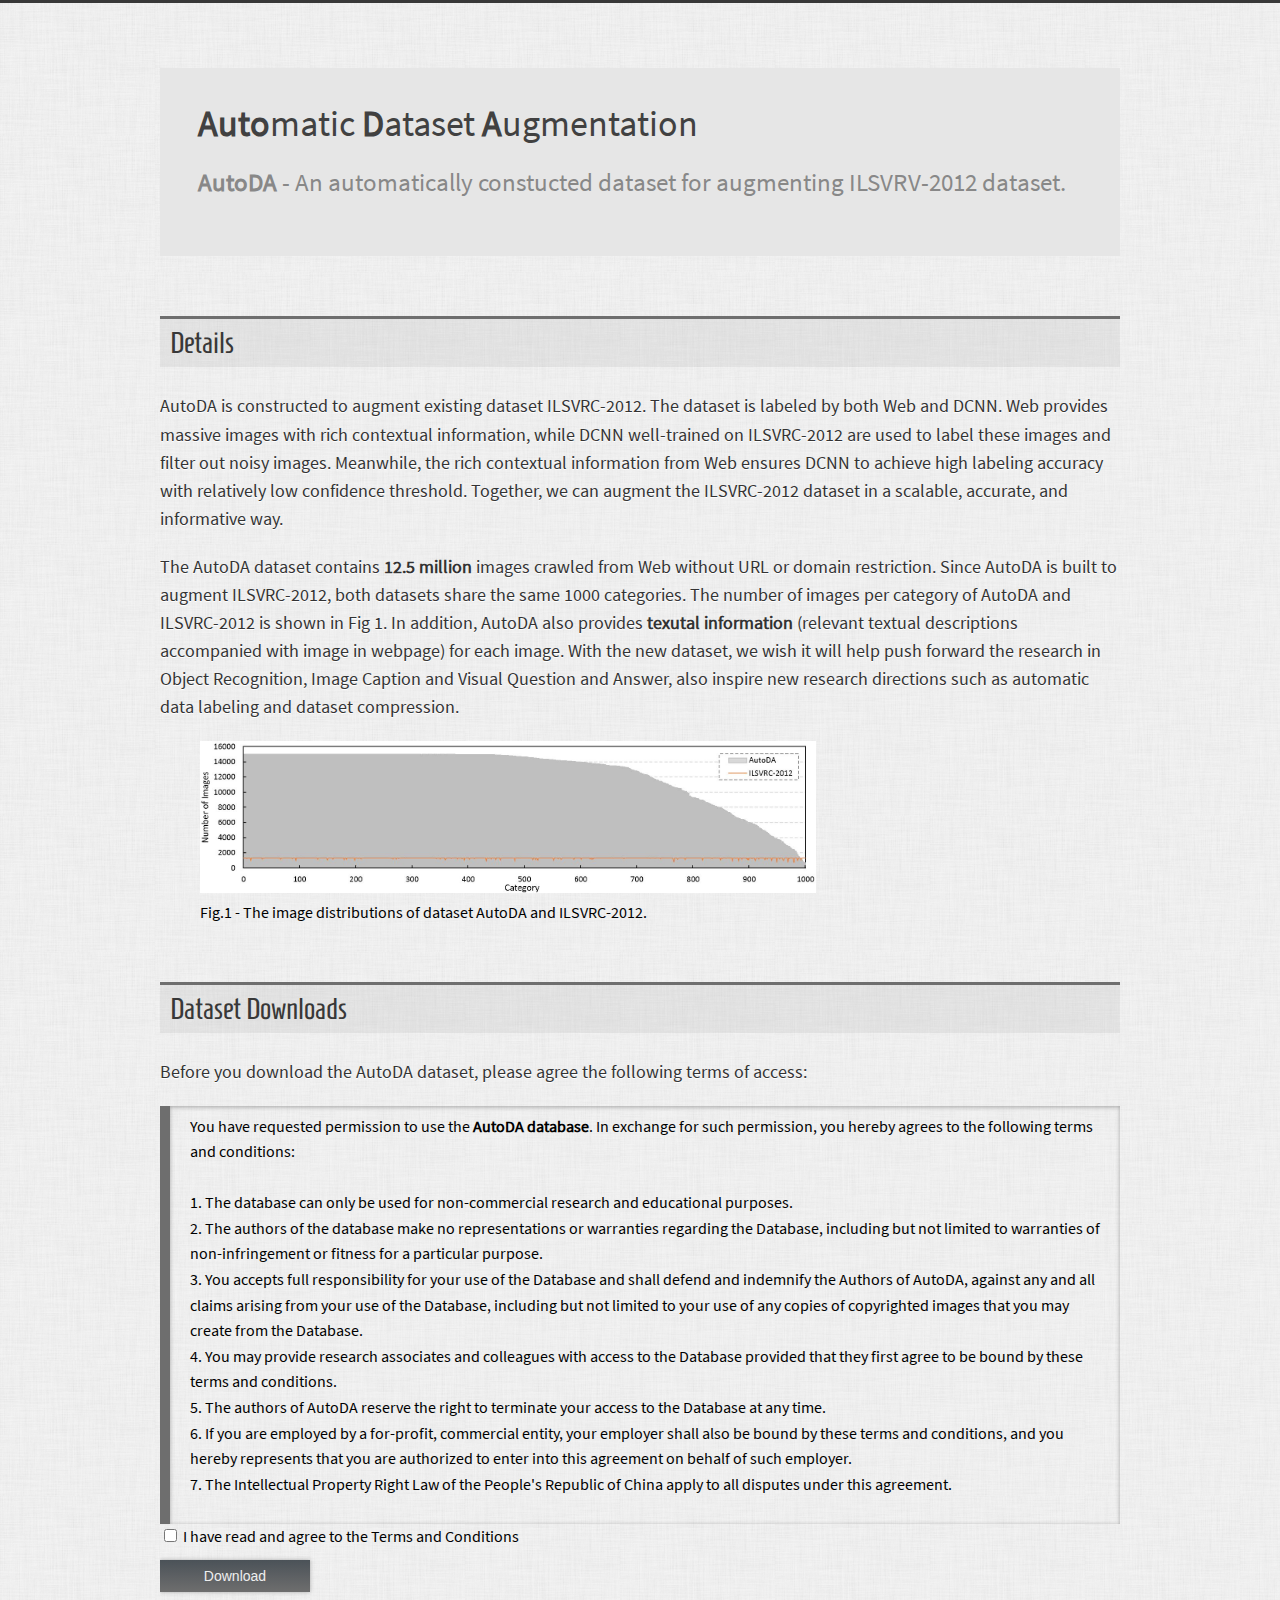
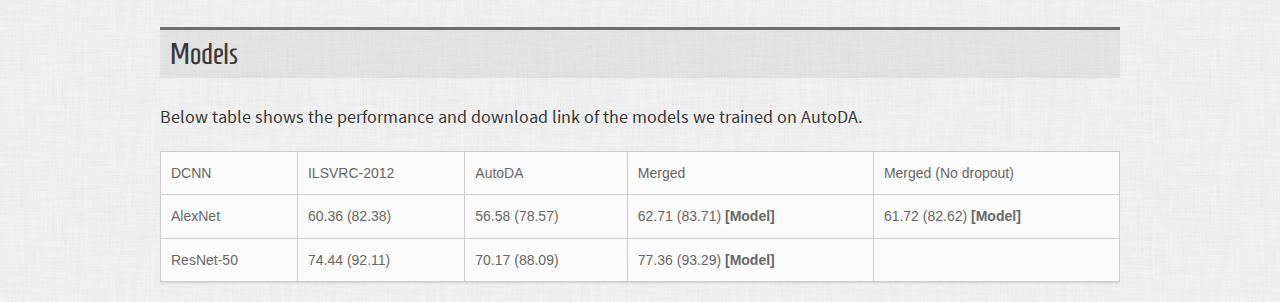
==== index.html @ 42ed8fb3 "fix language issues from kuiyuan" ====
<!DOCTYPE html>
<html xmlns="http://www.w3.org/1999/xhtml" xml:lang="zh-Hans" lang="zh-Hans">

<head>
  <meta charset="UTF-8" />
  <title>Automatic Dataset Augmentation</title>
  <meta name="robots" content="all" />
  <meta name="author" content="Yalong Bai">
  <meta http-equiv="X-UA-Compatible" content="IE=100" />
  <link rel="stylesheet" type="text/css" href="public/css/autoset.css" />
  <link rel="stylesheet" type="text/css" href="public/css/reset.css" />
  <link rel="stylesheet" type="text/css" href="public/css/comment.css" />
  <script type="text/javascript">
    var _gaq = _gaq || [];
    _gaq.push(['_setAccount', 'UA-39157716-1']);
    _gaq.push(['_trackPageview']);

    (function () {
      var ga = document.createElement('script'); ga.type = 'text/javascript'; ga.async = true;
      ga.src = ('https:' == document.location.protocol ? 'https://ssl' : 'http://www') + '.google-analytics.com/ga.js';
      var s = document.getElementsByTagName('script')[0]; s.parentNode.insertBefore(ga, s);
    })();
  </script>
  <script src="public/javascripts/jquery/1.5.2/jquery.min.js"></script>
</head>

<body>
  <div class="outline"></div>
  <div class="container">
    <div id="content">
      <div class="about">
        <div class="profile">
          <div class="info" width="100%">
            <div class="first-name"><b>Auto</b>matic <b>D</b>ataset <b>A</b>ugmentation</div>
            <p class="extra-info"><b>AutoDA</b> - An automatically constucted dataset for augmenting ILSVRV-2012 dataset.</p>
          </div>
        </div>
        <div class="markdown-body">
          <div class="about-page">
            <div class="line-2">
              <h1>Details</h1>
              <p>AutoDA is constructed to augment existing dataset ILSVRC-2012. The 
                  dataset is labeled by both Web and DCNN. Web provides massive images 
                  with rich contextual information, while DCNN well-trained on ILSVRC-2012
                   are used to label these images and filter out noisy images. Meanwhile, 
                  the rich contextual information from Web ensures DCNN to achieve high 
                  labeling accuracy with relatively low confidence threshold. Together, we
                   can augment the ILSVRC-2012 dataset in a scalable, accurate, and 
                  informative way.</p>

              <p>The AutoDA dataset contains <b>12.5 million</b> images crawled from Web 
                without URL or domain restriction. Since AutoDA is built to augment 
                ILSVRC-2012, both datasets share the same 1000 categories. The number of
                 images per category of AutoDA and ILSVRC-2012 is shown in Fig 1. In 
                addition, AutoDA also provides <b>texutal information</b>  (relevant textual 
                descriptions accompanied with image in webpage) for each image. With the
                 new dataset, we wish it will help push forward the research in Object 
                Recognition, Image Caption and Visual Question and Answer, also inspire 
                new research directions such as automatic data labeling and dataset 
                compression.</p>
              <figure>
                <img src="public/autoda_statistic.JPG" width="70%" alt>
                <figcaption>Fig.1 - The image distributions of dataset AutoDA and ILSVRC-2012.</figcaption>
              </figure>
            </div>
            <div class="line-2">
              <h1>Dataset Downloads</h1>
              <div id="comment" class="markdown-body">
                <p>Before you download the AutoDA dataset, please agree the following terms of access:</p>
                <blockquote>
                  You have requested permission to use the <b>AutoDA database</b>. In exchange for such permission, you hereby
                  agrees to the following terms and conditions:</br></br>
                  1. The database can only be used for non-commercial research and educational purposes.</br>
                  2. The authors of the database make no representations or warranties regarding the Database, including but not limited to warranties of non-infringement or fitness for a particular purpose.</br>
                  3. You accepts full responsibility for your use of the Database and shall defend and indemnify the Authors of AutoDA, against any and all claims arising from your use of the Database, including but not limited to your use of any copies of copyrighted images that you may create from the Database.</br>
                  4. You may provide research associates and colleagues with access to the Database provided that they first agree to be bound by these terms and conditions.</br>
                  5. The authors of AutoDA reserve the right to terminate your access to the Database at any time.</br>
                  6. If you are employed by a for-profit, commercial entity, your employer shall also be bound by these terms and conditions, and you hereby represents that you are authorized to enter into this agreement on behalf of such employer.</br>
                  7. The Intellectual Property Right Law of the People's Republic of China apply to all disputes under this agreement.</br>
                </br>
                  
                </blockquote>
                <form action="#" onsubmit="if(document.getElementById('agree').checked) { document.getElementById('download').style.display='block'; document.getElementById('comment').style.display='none'; return false; } else { alert('Please indicate that you have read and agree to the Terms and Conditions'); return false; }">

                  <input type="checkbox" name="checkbox" value="check" id="agree" /> I have read and agree to the Terms and
                  Conditions<br />
                  <input type="submit" name="submit" value="Download" class="submit" />

                </form>
              </div>
              <div id="download" style="display:none;">
                <h2>1. <a href="https://1drv.ms/u/s!Ask-3YsvCI7KbjY4xTqIs2IEdu8">Download Image URLs</a></h2>
                <p>The URLs are listed in a single txt file, where each line contains <code>image Key</code>, <code>Category Label</code>                  and <code>Image URL</code>. The category label is following the category order in ILSVRC-2012 (<a href="https://1drv.ms/t/s!Ask-3YsvCI7KbRfNJFvJqswgbPM">Here</a>).</p>
                <h2>2. <a href="https://1drv.ms/u/s!Ask-3YsvCI7Kb8OvG9BlV6cubJI">Download Textual Metadata</a></h2>
                <p>The textual descriptions of each image in AutoDA are free available for download. All of these information
                  are listed in a single txt file, where each line can be splitted into five elements including <code>Image Key</code>,
                  <code>Category Label</code>, <code>Image URL</code>, <code>Meta Type</code> and <code>Text Decription</code>                  by "\t". It worthly note that one image may have multiply types of meta information.
              </div>
              <!--h2>Download Original Images</h2-->
              <!--p>First you are always free to obtain the images by their URLs. Alternatively, if you are a researcher/educator who wish to have a copy of the original images for non-commercial research and/or educational use, we may provide you access through our site, under certain conditions and at our discretion. The details are as follows:
      </p>
      <blockquote>
        <p>1. Send a email</p>

      </blockquote-->
              <h1>Models</h1>
              <p>Below table shows the performance and download link of the models we trained on AutoDA. </p>
              <div id="markdown-body">
                <table>
                  <tbody>
                    <tr>
                      <td>DCNN</td>
                      <td>ILSVRC-2012</td>
                      <td>AutoDA</td>
                      <td>Merged</td>
                      <td>Merged (No dropout)</td>
                    </tr>
                    <tr>
                      <td>AlexNet</td>
                      <td>60.36 (82.38)</td>
                      <td>56.58 (78.57)</td>
                      <td>62.71 (83.71) <a href="https://1drv.ms/f/s!Ask-3YsvCI7KdAIz8dTgjTlmaps">[Model]</a></td>
                      <td>61.72 (82.62) <a href="https://1drv.ms/f/s!Ask-3YsvCI7KdoGFoBiB3YODvgc">[Model]</a></td>
                    </tr>
                    <tr>
                      <td>ResNet-50</td>
                      <td>74.44 (92.11)</td>
                      <td>70.17 (88.09)</td>
                      <td>77.36 (93.29) <a href="https://1drv.ms/f/s!Ask-3YsvCI7Ke10fcIpj3NTWKDI">[Model]</a></td>
                      <td></td>
                    </tr>
                  </tbody>
                </table>
              </div>
              <!--h1>Download</h1>
      <h2><a href="http://1drv.ms/1NHxmi3">1. Autoset-1K</a></h2>
      <li>For each category, a set of image ID in <a href="http://clickture.blob.core.windows.net/split?restype=container&comp=list">Clickture-Full</a> is given. You can extract Autoset-1K image dataset according to our given image ID from Click-Full which contains 40 million of images.</li>
      <li>You must accept the <a href="http://web-ngram.research.microsoft.com/GrandChallenge/MSR-LA%20Data-MSR%20Bing%20Image%20Challenge.pdf">enclosed License Terms </a> of Bing-MSR Image Annotation Challenge Data in order to use Click-Full dataset. You are not allowed to further distribute Autoset-1K and Click-Full dataset.</li>
      <h2><a href="http://1drv.ms/1MqSvqR">2. Visual based Word Embeddings</a></h2>
      <h2><a href="http://1drv.ms/1OCgnMM">3. KNN results of Visual based Word Embeddings</a></h2-->
            </div>
          </div>
          <!--div class="line-3">
     <h1>About</h1>
  </div-->

          <!--
    <div class="line-5">
      <section id="internet-footprint">
      <h1>Downloads</h1>
      <p><a href="/download1">Parser</a> - parser.<br />
      <a href="http://www.pixiv.net/member.php?id=4798189">SVM</a> - write something.
      </p>
      </section>
    </div>
-->
        </div>
      </div>
    </div>
  </div>
</body>

</html>
---- public/css/autoset.css ----
/*
Title:		Master styles for ElvenHut version 1.0
Author:		admin@asiteof.me
 */

/* main styles */

html, body {
  height: 100%;
}

body {
  background: rgba(78, 68, 60, 0.75) url(img/homepage_bg.png);
  width: 100%;
  height: auto;
  margin: auto;
  padding: 0;
  /*
  font-family: 'Source Sans Pro', Arial,sans-serif;
  */
  font-family: 'Source Sans Pro',"Hiragino Sans GB", "Microsoft YaHei", "WenQuanYi Micro Hei", Arial, sans-serif; 
  /*fa453c
  background: url(/css/img/outline.png) top repeat-x;
   */}

.outline {
border-top: 3px solid #383838;
}

.container {
  font-family: 'Source Sans Pro',"Hiragino Sans GB", "Microsoft YaHei", "WenQuanYi Micro Hei", Arial, sans-serif; 
 /* font-family: 'Source Sans Pro', Arial,sans-serif;*/
  /*font-family: "BigNoodleTitling", Helvetica, Arial, sans-serif;*/
  line-height: 1.5;
  min-width: 1280px;
  height: 100%;
}

#headline {
  overflow: hidden;
  height: 180px;
  margin: 0 auto;
  width: 75%;
}

#footer-head {
  background: url(/css/img/cta_bg.png) top left repeat-x;
  height: 100px;
  width: 100%;
  margin-bottom: 0px;
}
/* footer styles*/
footer {
  font-size: 1em;
  height: 65px;
  overflow: hidden;
  clear: both;
  width: 100%;
  background-color: #4b5258;
  background: transparent url(/css/img/homepage_header.jpg) repeat-x 0 0;
}

/*content styles*/
#content {
  margin: 0 auto;
  width: 75%;
  font-size: 1em;
  line-height: 1.6;
  margin-top: 65px;
  margin-bottom: 30px;
  min-height: 300px;
}

#content article {
  /*margin: 0 0 3em 0;*/
  padding: 10px 0 20px 20%;
}

.button{
  font-family: 'Homenaje';
  margin-top: 10px;
  color: #f5efe0;
  width: 100px;
  background-color: #4b5258;
}

#login .button:hover, #edit_post .button:hover, .button:hover {
  background-color: #fa453c;
  cursor: pointer;
}

/*basic styles

h1: site title. h2: article tile. h3: paragraph title*/

h1 {
  font: "NewPressEroded",  "Hiragino Sans GB", "Microsoft YaHei", "WenQuanYi Micro Hei", Arial, sans-serif; ;
  /*font:  "NewPressEroded",arial, sans-serif;*/
  ;
  color: #383838;
}

h2 {
  font-family: 'Homenaje',  "Hiragino Sans GB", "Microsoft YaHei", "WenQuanYi Micro Hei", Arial, sans-serif; ;
 
 /* font-family: 'Homenaje', arial, sans-serif;
  */font-size: 1.8em;
  color: #383838;
}

h3 {
   font-family: 'Homenaje',  "Hiragino Sans GB", "Microsoft YaHei", "WenQuanYi Micro Hei", Arial, sans-serif; ;
 
 /* font-family: 'Homenaje', Tahoma, sans-serif;
  */font-size: 1.3em;
  color: #383838;
}

h4 {
   font-family: 'Homenaje',  "Hiragino Sans GB", "Microsoft YaHei", "WenQuanYi Micro Hei", Arial, sans-serif; ;
 /*
  font-family: 'Homenaje', Tahoma, sans-serif;
  */color: #383838;
  font-size: 1em;
}

p, li {
  font-weight: 400;
  font-size: 1em;
  color: #4c4b4b;
  -webkit-font-smoothing: antialiased;
}

a:hover {
  color: #fa453c;
  text-shadow: 0 2px 2px #4b5258;
}

a:link, a:visited {
  outline: none;
}

a {
  /*font-weight: 300;*/
  color: #0A7BC1;
  text-decoration: none;
}

pre{
  white-space: pre-wrap;       /* css-3 */
  white-space: -moz-pre-wrap;  /* Mozilla, since 1999 */
  white-space: -pre-wrap;      /* Opera 4-6 */
  white-space: -o-pre-wrap;    /* Opera 7 */
  word-wrap: break-all;       /* Internet Explorer 5.5+ */
  font-size: 16px;
  font-family: Consolas, "Liberation Mono", Courier, 'Source Sans Pro',  "Hiragino Sans GB", "Microsoft YaHei", "WenQuanYi Micro Hei", Arial, sans-serif; 
/*
  font-family: Consolas, "Liberation Mono", Courier, monospace;*/
  border: 1px solid #fff;
  box-shadow: inset 0 1px 4px rgba(125, 125, 125, .65);
  -moz-box-shadow: inset 0 1px 4px rgba(125, 125, 125, .65);
  -webkit-box-shadow: inset 0 1px 4px rgba(125, 125, 125, .65);
  -webkit-transition: all .08s ease-in-out;
  background: #fff;
  padding: 3px 5px;
}

code {
font-family: Consolas, "Liberation Mono", Courier, 'Source Sans Pro',  "Hiragino Sans GB", "Microsoft YaHei", "WenQuanYi Micro Hei", Arial, sans-serif; 
  background: #fff;
  /*  border-radius: 3px;*/
}

pre{
  font-size: 16px;
  /*overflow-x: scroll;*/
}

embed {
  display: block;
  line-height: 0px;
}

pre {
  display: block;
}

li {
	font-size: 1.1em;
line-height: 1.6em;
color: rgb(51, 51, 51);
text-shadow: 0px 1px 0px #fff;
margin-top: 10px;
}

@font-face {
  font-family: 'NewPressEroded';
  src:url("font/newpresseroded/New_Press_Eroded.eot");
  src:url("font/newpresseroded/New_Press_Eroded.ttf") format("truetype");
  font-weight:normal;
  font-style:normal;
}

@font-face {
  font-family: 'SteinsGate';
  src:url("font/steins_gate/Steins_Gate.otf") format("opentype");
}

@font-face {
  font-family: 'BigNoodleTitling';
  src:url("font/bignoodle_titling/big_noodle_titling.eot");
  src:url("font/bignoodle_titling/big_noodle_titling.ttf") format("truetype");
  font-weight:normal;
  font-style:normal;
}


/*@font-face {
font-family: 'Source Sans Pro';
src:url("font/SourceSansPro/SourceSansPro-Light.eot");
src:url("font/SourceSansPro/SourceSansPro-Light.ttf") format("truetype");
font-weight: 300;
font-style:normal;
}

  @font-face {
  font-family: 'Source Sans Pro';
  src:url("font/SourceSansPro/SourceSansPro-LightIt.eot");
  src:url("font/SourceSansPro/SourceSansPro-Light.ttf") format("truetype");
  font-weight: 300;
  font-style: italic;
}

  @font-face {
  font-family: 'Source Sans Pro';
  src:url("font/SourceSansPro/SourceSansPro-Light.eot");
  src:url("font/SourceSansPro/SourceSansPro-Light.ttf") format("truetype");
  font-weight: 300;
  font-style:normal;
}*/

@font-face {
  font-family: 'Source Sans Pro';
  src:url("font/SourceSansPro/SourceSansPro-Light.eot");
  src:url("font/SourceSansPro/SourceSansPro-Light.ttf") format("truetype");
  font-weight: 300;
  font-style: normal;
}

@font-face {
  font-family: 'Source Sans Pro';
  src:url("font/SourceSansPro/SourceSansPro-LightIt.eot");
  src:url("font/SourceSansPro/SourceSansPro-LightIt.ttf") format("truetype");
  font-weight: 300;
  font-style: italic;
}

@font-face {
  font-family: 'SFDistant';
  src:url("font/SFDistant.eot");
  src:url("font/SFDistant.ttf") format("truetype");
  font-weight: 400;
  font-weight: normal;
  font-style: normal;
}

@font-face {
  font-family: 'Starnext';
  src:url("font/StarNext.eot");
  src:url("font/StarNext.ttf") format("truetype");
  font-weight: 400;
  font-weight: normal;
  font-style: normal;
}

@font-face {
  font-family: 'Starjout';
  src:url("font/Starjout.eot");
  src:url("font/Starjout.ttf") format("truetype");
  font-weight: 400;
  font-weight: normal;
  font-style: normal;
}

@font-face {
  font-family: 'Source Sans Pro';
  src:url("font/SourceSansPro/SourceSansPro-Regular.eot");
  src:url("font/SourceSansPro/SourceSansPro-Regular.ttf") format("truetype");
  font-weight: 400;
  font-weight: normal;
  font-style: normal;
}

@font-face {
  font-family: 'Source Sans Pro';
  src:url("font/SourceSansPro/SourceSansPro-It.eot");
  src:url("font/SourceSansPro/SourceSansPro-It.ttf") format("truetype");
  font-weight: 400;
  font-weight: normal;
  font-style: italic;
}

@font-face {
  font-family: 'Homenaje';
  src:url("font/homenaje/Homenaje-Regular.eot");
  src:url("font/homenaje/Homenaje-Regular.ttf") format("truetype");
  font-weight: normal;
  font-style: normal;
}

@font-face {
  font-family: 'Terminal Dosis';
  src:url("font/TerminalDosis/Terminal_Dosis-Book.eot");
  src:url("font/TerminalDosis/Terminal_Dosis-Book.ttf") format("truetype");
  font-weight: normal;
  font-style: normal;
}

@font-face {
  font-family: 'Niconne';
  src:url("font/niconne/Niconne-Regular.eot");
  src:url("font/niconne/Niconne-Regular.ttf") format("truetype");
  font-weight: normal;
  font-style: normal;
}

@font-face {
  font-family: 'Sorts Mill Goudy';
  src:url("font/sortsMillGoudy/OFLGoudyStM.otf") format("opentype");
}

@font-face {
  font-family:"handwriting-draft_free-version";
  src:url("font/handwriting-draft_free-version/handwriting-draft_free-version.eot") format("eot");
  src:url("font/handwriting-draft_free-version/handwriting-draft_free-version.woff") format("woff");
  src:url("font/handwriting-draft_free-version/handwriting-draft_free-version.ttf") format("truetype");
  font-weight:normal;
  font-style:normal;
}

.about .about-page .overview  h1 {
  font-family: 'Homenaje', Tahoma, sans-serif;
/*  font-family: 'SFDistant','Homenaje', Tahoma, sans-serif;*/
  color: #383838;
  font-size: 30px;
/*letter-spacing: 1px;*/
font-weight: normal;
margin-top: 20px;
   border-top: 3px solid #6e6e6e;
  background-color:  rgba(0,0,0,0.05);
  padding-left: 10px;
  margin-bottom:0px;
}

.about .about-page  h1 {
  font-family: 'Homenaje', Tahoma, sans-serif;
/*  font-family: 'SFDistant','Homenaje', Tahoma, sans-serif;*/
  color: #383838;
  font-size: 30px;
/*letter-spacing: 1px;*/
font-weight: normal;
margin-top: 20px;
   border-top: 3px solid #6e6e6e;
  background-color:  rgba(0,0,0,0.05);
  margin-bottom: 25px;
  padding-left: 10px;
}

.about .about-page  h1:hover {
   border-: 5px solid #6e6e6e;
  background-color:  rgba(0,0,0,0.05);
}

.about .about-page  h2 {
  font-family: 'Homenaje', Tahoma, sans-serif;
  color: #383838;
  font-size: 25px;
letter-spacing: 1px;
font-weight: normal;
margin-top: 10px;
}

.about .about-page .line-3 h3 {
	font-style:italic;
}

.about .about-page .line-4 h3 {
	font-weight:bold;
}
.about .about-page  h3 {
  font-family: 'Homenaje', Tahoma, sans-serif;
  color: #383838;
  font-size: 20px;
letter-spacing: 1px;
font-weight: normal;
margin-top: 10px;
}
.about .about-page  {
  height: auto;
  margin-left: 0px;
}

.about .about-page  a {
  font-size: 1em;
  line-height: 1.6em;
  color: #00c6ff;
  text-shadow: 0px 1px 0px #fff;
}

.about .about-page  a:hover {
  color: #fa453c;
}

.about .about-page  ol {
  margin-top: 10px;
}

.about .about-page  ol.jellybean li {
  padding: 2px 12px;
  margin: 2px;
  font-size: 1em;
  background-color: #e8e8e8;
  color: rgb(51,51,51);
  text-shadow: 0px 1px 0px #fff;
  -moz-border-radius: 5px;
  -webkit-border-radius: 5px;
  -o-border-radius: 5px;
  -ms-border-radius: 5px;
  -khtml-border-radius: 5px;
  border-radius: 5px;
  display: inline-block;
}

.about .about-page  ol.jellybean li:hover {
  background-color: #383838;
  color: #fff;
}

.info {
  width: 25%;
  height: 150px;
  float: left;
  padding-top: 50px;
}

.info .self_photo {
  width: 330px;
  height: 199px;
  float: left;
  background: url(/css/img/selfphoto.png) no-repeat;
}

.about-page .line-1 {
  height: auto;
  overflow: hidden;
  margin-top: -40px;
}

.about-page .line-2, .about-page .line-3, .about-page .line-4, .about-page .line-5 {

  height: auto;
  overflow: hidden;
}

.about-page .line-1  {
  width: 100%;
  margin-top: 20px;
 margin-bottom: 20px;
}

.about-page .line-2 , .about-page .line-3 , .about-page .line-4 , .about-page .line-5  {
  width: 100%;
  margin-top: 20px;
 margin-bottom: 20px;
}

.about-page   p {
  margin-bottom: 1.1em;
  font-size: 1.1em;
  line-height: 1.6em;
  color: rgb(51, 51, 51);
  text-shadow: 0px 1px 0px #fff;
}

.profile {
color: #414141;
background-color: #e6e6e6;
margin-bottom: 40px;
position: relative;
overflow: hidden;
font-size: 25px;
font-family: 'Source Sans Pro';
}

.profile img {
  float: right;
width: 29%;
height: auto;

}

div.pdf {
  position: absolute;
 top: -42px;
 left: 0;width:100%;
 }


#comment input.submit, comment textarea { 		
  height: 100%;
  padding: 8px; 
  margin: 4px 0 15px 0; 
  background: #fff; 
  /*width: 220px; */
  width: 100%;
  font-size: 14px; 
  color: #555; 
  border: 1px #ddd solid;

  /* -- CSS3 Shadow - create a shadow around each input element -- */ 
  -webkit-box-shadow: 0px 0px 4px #aaa;
  -moz-box-shadow: 0px 0px 4px #aaa; 
  box-shadow: 0px 0px 4px #aaa;

  /* -- CSS3 Transition - define what the transition will be applied to (i.e. the background) -- */		
  -webkit-transition: background 0.3s linear;							
}

#comment textarea {		
  margin-right: 5%;
  width: 98%; 
  height: 148px; 		 		
  font-size: 1em;
  -webkit-box-sizing: border-box;
  -moz-box-sizing: border-box;
  box-sizing: border-box;
}

#comment input:hover, comment textarea:hover { 
  background: #eee; 
}

#comment input.cancel {
  margin-left: 30px;
}

#comment input.delete {
  margin-left: 60px;
}

#comment input.submit, comment input.cancel, comment input.delete{ 	
  width: 150px; 
  color: #eee; 
/*  text-transform: uppercase; */
  margin-top: 10px;
  background-color: #4b5258;
  border: none;

  /* -- CSS3 Transition - define which property to animate (i.e. the shadow)  -- */
  -webkit-transition: -webkit-box-shadow 0.3s linear;

  /* -- CSS3 - Rounded Corners -- */
  /*
  -moz-border-radius: 4px; 
  -webkit-border-radius: 4px;
  border-radius: 4px; 
  */

  /* -- CSS3 Shadow - create a shadow around each input element -- */ 
  background: -webkit-gradient(linear, 0% 0%, 0% 100%, from(#4b5258), to(#6e6e6e)); 
  background: -moz-linear-gradient(25% 75% 90deg,#6e6e6e, #4b5258);		
} 

#comment input.submit:hover, input.cancel:hover, comment input.delete:hover { 		
  -webkit-box-shadow: 0px 0px 20px #555;
  -moz-box-shadow: 0px 0px 20px #aaa; 
  box-shadow: 0px 0px 20px #555;	
  cursor:  pointer; 
} 		


/* markdown style*/
#markdown-body ul, #markdown-body ol {
  margin: 15px 0;
  padding-left: 35px;
}

#markdown-body h1 {
  margin: 20px 0 10px;
  font-family: 'Homenaje',  "Hiragino Sans GB", "Microsoft YaHei", "WenQuanYi Micro Hei", Arial, sans-serif; 
  /*font-family: 'Homenaje', arial, sans-serif;*/
  font-size: 1.7em;
  font-weight: normal;
}

#markdown-body h2 {
  margin: 20px 0 10px;
  font-size: 1.5em;
  font-weight: normal;
}

#markdown-body h3 {
  padding: 0.5em 0;
  font-size: 1.3em;
  font-weight: normal;
}

#markdown-body h4 {
  padding: 0.5em 0;
  font-size: 1.1em;
  font-weight: normal;
}

#markdown-body pre {
  font-size: 16px;
}

#markdown-body pre{
  border: 1px solid #fff;
  padding: 0.5em;
  line-height: 25px;
  padding: 9px 13px;
  border-radius: 0px;
}

#markdown-body code {
  padding: 0em;
}

#markdown-body table a:link {
  color: #666;
  font-weight: bold;
  text-decoration:none;
}
#markdown-body table a:visited {
  color: #999999;
  font-weight:bold;
  text-decoration:none;
}
#markdown-body table a:active,
#markdown-body table a:hover {
  color: #bd5a35;
  text-decoration:underline;
}
#markdown-body table {
  font-family:  "Hiragino Sans GB", "Microsoft YaHei", "WenQuanYi Micro Hei", Arial, sans-serif; 
  /*font-family:Arial, Helvetica, sans-serif;*/
  color:#666;
  font-size:14px;
  text-shadow: 1px 1px 0px #fff;
  background:#eaebec;
  margin-top:20px;
  margin-bottom: 20px;
  border:#ccc 1px solid;
  text-align: left;

  -moz-border-radius:3px;
  -webkit-border-radius:3px;
  border-radius:3px;

  -moz-box-shadow: 0 1px 2px #d1d1d1;
  -webkit-box-shadow: 0 1px 2px #d1d1d1;
  box-shadow: 0 1px 2px #d1d1d1;
  width: 100%;
}
#markdown-body table th {
  padding:10px;
  border-top:1px solid #ccc;
  border-bottom:1px solid #ccc;
  border-left: 1px solid #ccc;
  text-align: left;

  background: #ededed;
  background: -webkit-gradient(linear, left top, left bottom, from(#ededed), to(#ebebeb));
  background: -moz-linear-gradient(top,  #ededed,  #ebebeb);
}

#markdown-body table tr:first-child th:first-child {
  -moz-border-radius-topleft:3px;
  -webkit-border-top-left-radius:3px;
  border-top-left-radius:3px;
}
#markdown-body table tr:first-child th:last-child {
  -moz-border-radius-topright:3px;
  -webkit-border-top-right-radius:3px;
  border-top-right-radius:3px;
}

#markdown-body table input.checkbox {
  height: 14px;
}

#markdown-body table tr {
  text-align: center;
  padding-left:20px;
}
#markdown-body table td:first-child {
  text-align: left;
  border-left: 0;
}
#markdown-body table td {
  padding:10px;
  border-top: 1px solid #ccc;
  border-bottom:1px solid #ccc;
  border-left: 1px solid #ccc;
  text-align: left;

  background: #fafafa;
  background: -webkit-gradient(linear, left top, left bottom, from(#fbfbfb), to(#fafafa));
  background: -moz-linear-gradient(top,  #fbfbfb,  #fafafa);
}

#markdown-body table tr:last-child td {
  border-bottom:0;
}
#markdown-body table tr:last-child td:first-child {
  -moz-border-radius-bottomleft:3px;
  -webkit-border-bottom-left-radius:3px;
  border-bottom-left-radius:3px;
}
#markdown-body table tr:last-child td:last-child {
  -moz-border-radius-bottomright:3px;
  -webkit-border-bottom-right-radius:3px;
  border-bottom-right-radius:3px;
}
#markdown-body table tr:hover td {
  background: #f2f2f2;
  background: -webkit-gradient(linear, left top, left bottom, from(#f2f2f2), to(#f0f0f0));
  background: -moz-linear-gradient(top,  #f2f2f2,  #f0f0f0);	
}

blockquote {
  /*background: #fff;*/
  border-left: 10px solid #6e6e6e;
  margin: 0;
  padding: 0.5em 10px 1px 20px;
  box-shadow: inset 0 1px 4px rgba(125, 125, 125, .65);
  -moz-box-shadow: inset 0 1px 4px rgba(125, 125, 125, .65);
  -webkit-box-shadow: inset 0 1px 4px rgba(125, 125, 125, .65);
  -webkit-transition: all .08s ease-in-out;
}
blockquote:before {
  color:#fff;
  content:open-quote;
  font-size:4em;
  line-height:.1em;
  margin-right:.25em;
  vertical-align:-.4em;
}

#markdown-body hr {
  background: transparent url("https://a248.e.akamai.net/assets.github.com/assets/primer/markdown/dirty-shade-6ead57f83b0f117a80ba77232aff0673bfd71263.png") repeat-x 0 0;
  border: 0 none;
  color: #ccc;
  height: 4px;
  padding: 0;
}


.profile .info {
        width: 100%;
padding: 4% 0 0 4%;
float: left;
}

.profile .info p.extra-info {

  color: #888;
}

.profile .info .first-name, .profile .info .last-name {
  display: inline-block;
font-size: 36px;
padding-right: 10px;
line-height: 36px;
margin-bottom: 20px;
}

.profile .info .label-inline {
  margin-top: 30px;
margin-bottom: 15px;
}

.profile .info .label-inline .item{
  padding-top: 0;
  color: #868686;
  display: inline;
  width: 24%;
  float: left;
}

.profile .info .label-inline p{
  color: #444444;
padding: 5px 10px;
margin-left: -10px;
border-radius: 5px;
-webkit-border-radius: 5px;
-moz-border-radius: 5px;
padding: 0;
}

h3.about-head {
  letter-spacing: 1px;
  font-family: 'Terminal Dosis', Arial, sans-serif;
  font-size: 22px;
  font-weight: normal;
  color: #383838;
  float: left;
}
---- public/css/comment.css ----
comment {
  /*
  margin: 0 auto;
  background: #f5f5f5;
  color: #555;
*/
  /* make reference to the Yanone Kaffeesatz font */
  /*font-family: 'Source Sans Pro', Arial, sans-serif;*/
}

comment h3 {
  margin: 0 0 20px 0;
}
comment h2 { 
  color: #555;
  font-size: 1.75em;
  font-weight: 300;
/*  margin: 0 0 20px 0; */
}

comment #commentForm h2 {
  margin-bottom: 10px;
}

comment label {	
	font-family: 'Homenaje', arial, sans-serif;
  font-size: 20px;
  color: #666; 
}

comment form { 
  float: left;
/*  border: 1px solid #ddd; */
  padding: 15px 0 0 0; 
/*  margin-bottom: 30px;*/
  width: 100%;
/*  margin: 75px 0 0 0; */
/*  background: #fff;*/

  /* -- CSS3 - define rounded corners for the form -- */	
/*  -webkit-border-radius: 10px;
  -moz-border-radius: 10px;
  border-radius: 10px; 		*/

  /* -- CSS3 - create a background graident -- */
  /*
  background: -webkit-gradient(linear, 0% 0%, 0% 40%, from(#EEE), to(#FFFFFF)); 
  background: -moz-linear-gradient(0% 40% 90deg,#FFF, #EEE); 
  */

  /* -- CSS3 - add a drop shadow -- */
  /*
  -webkit-box-shadow:0px 0 50px #ccc;
  -moz-box-shadow:0px 0 50px #ccc; 
  box-shadow:0px 0 50px #ccc;		 		
  */
}	

#commentForm {
  margin: 10px 0 45px 0;
}

#commentForm:after
{
  content: ".";
  display: block;
  clear: both;
  visibility: hidden;
  height: 0;
  line-height: 0;  
}

comment fieldset { border: none; }

.user-details { 
  float: left;
  width: 25%; 
  margin-left: 5px;
}

.user-message { 
  float: right;
  width: 65%;
  display: block;
  margin-right: 5px;
}

comment input, comment textarea { 		
  height: 100%;
  padding: 8px; 
  margin: 4px 0 15px 0; 
  background: #fff; 
  /*width: 220px; */
  width: 100%;
  font-size: 14px; 
  color: #555; 
  border: 1px #ddd solid;

  /* -- CSS3 Shadow - create a shadow around each input element -- */ 
  -webkit-box-shadow: 0px 0px 4px #aaa;
  -moz-box-shadow: 0px 0px 4px #aaa; 
  box-shadow: 0px 0px 4px #aaa;

  /* -- CSS3 Transition - define what the transition will be applied to (i.e. the background) -- */		
  -webkit-transition: background 0.3s linear;							
}

comment textarea {		
  margin-right: 5%;
  width: 98%; 
  height: 148px; 		 		
  font-size: 1em;
  -webkit-box-sizing: border-box;
  -moz-box-sizing: border-box;
  box-sizing: border-box;
}

comment input:hover, comment textarea:hover { 
  background: #eee; 
}

comment input.cancel {
  margin-left: 30px;
}

comment input.delete {
  margin-left: 60px;
}

comment input.submit, comment input.cancel, comment input.delete{ 	
  width: 150px; 
  color: #eee; 
/*  text-transform: uppercase; */
  margin-top: 10px;
  background-color: #4b5258;
  border: none;

  /* -- CSS3 Transition - define which property to animate (i.e. the shadow)  -- */
  -webkit-transition: -webkit-box-shadow 0.3s linear;

  /* -- CSS3 - Rounded Corners -- */
  /*
  -moz-border-radius: 4px; 
  -webkit-border-radius: 4px;
  border-radius: 4px; 
  */

  /* -- CSS3 Shadow - create a shadow around each input element -- */ 
  background: -webkit-gradient(linear, 0% 0%, 0% 100%, from(#4b5258), to(#6e6e6e)); 
  background: -moz-linear-gradient(25% 75% 90deg,#6e6e6e, #4b5258);		
} 

comment input.submit:hover, input.cancel:hover, comment input.delete:hover { 		
  -webkit-box-shadow: 0px 0px 20px #555;
  -moz-box-shadow: 0px 0px 20px #aaa; 
  box-shadow: 0px 0px 20px #555;	
  cursor:  pointer; 
} 		

#comments ol, #comments ul, #comments li{
  list-style:none;
}

#comments li {
  position: relative;
}

#comments li .detail {
  margin: 0 0 0 90px;
  overflow: hidden;
}

#comments a.reply, #comments a.delete_comment {
  float:right;
  color: #6e6e6e;
  font-weight: 400;
  font-size: 0.85em;
  margin-top: 0.1em;
}

#comments a.delete_comment {
  margin-right: 16px;
}

#comments a:hover {
text-shadow: 0 2px 2px #4b5258;
}

#comments .detailContent {
  padding: 16px 20px 10px 8px;
  position: relative;
  /*
  -webkit-transition-property: background-color;
  -moz-transition-property: background-color;
  -ms-transition-property: background-color;
  -o-transition-property: background-color;
  transition-property: background-color;
  -webkit-transition-duration: 3s;
  -moz-transition-duration: 3s;
  -ms-transition-duration: 3s;
  -o-transition-duration: 3s;
  transition-duration: 3s;*/
}

#comments li .meta {
  margin: 0 0 1em 0;
}

#comments li .author, #comments li .author a {
  color:#4b5258;
  font-weight:bold;
}

#comments li .say {
  margin-left: 0px;
}

#comments li .time {
  color: #999;
  font-size: 0.85em;
  float:right;
  margin: .1em 16px 0 0;
}

#comments li .avatar {
  top: 20px;
  left: 10px;
  padding: 3px;
  border: 1px solid #d5cfbf;
  background: #f5f3ed;

  position: absolute;
}

#comments li .avatar:hover {
  -moz-box-shadow: 0 2px 5px #060606;
  -webkit-box-shadow: 0 2px 5px #060606;
  box-shadow: 0 2px 5px #060606;
}

#comments ul {
  margin: 0 0 0 90px;
}

.more {
  display: none;
}
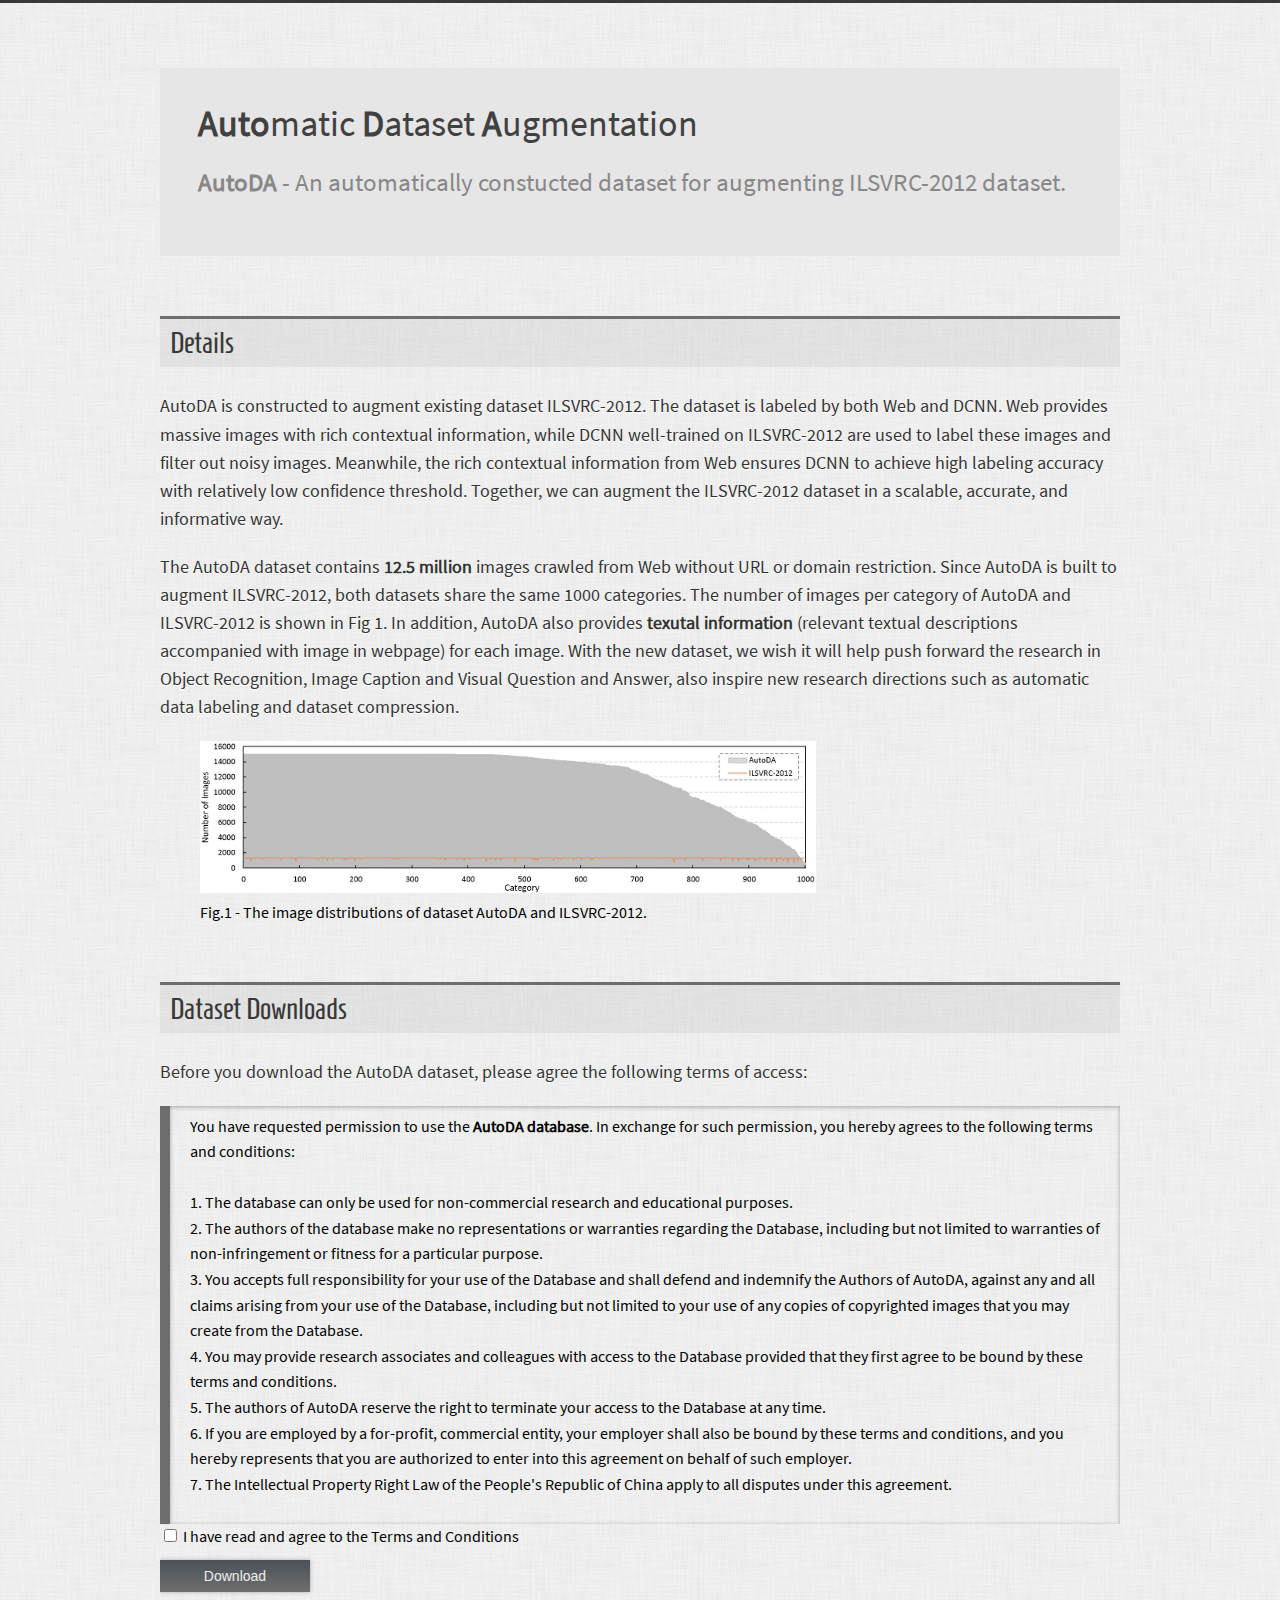
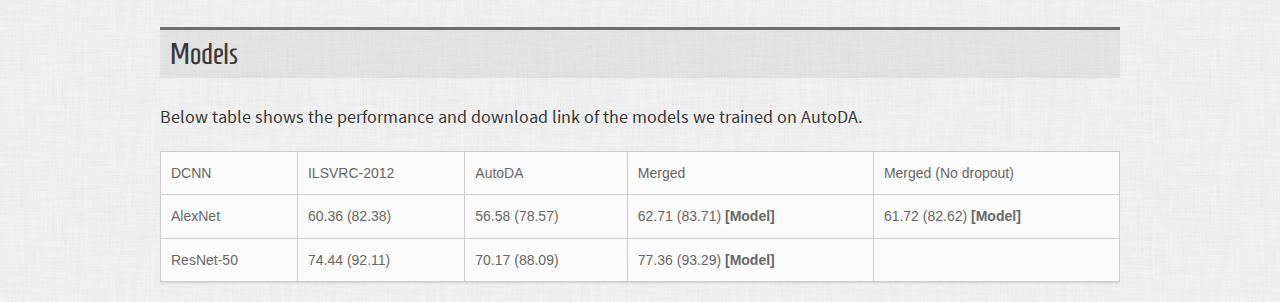
==== commit 8f312ed3: "fix language issues from kuiyuan" ====
--- a/index.html
+++ b/index.html
@@ -32,7 +32,7 @@
         <div class="profile">
           <div class="info" width="100%">
             <div class="first-name"><b>Auto</b>matic <b>D</b>ataset <b>A</b>ugmentation</div>
-            <p class="extra-info"><b>AutoDA</b> - An automatically constucted dataset for augmenting ILSVRV-2012 dataset.</p>
+            <p class="extra-info"><b>AutoDA</b> - An automatically constucted dataset for augmenting ILSVRC-2012 dataset.</p>
           </div>
         </div>
         <div class="markdown-body">
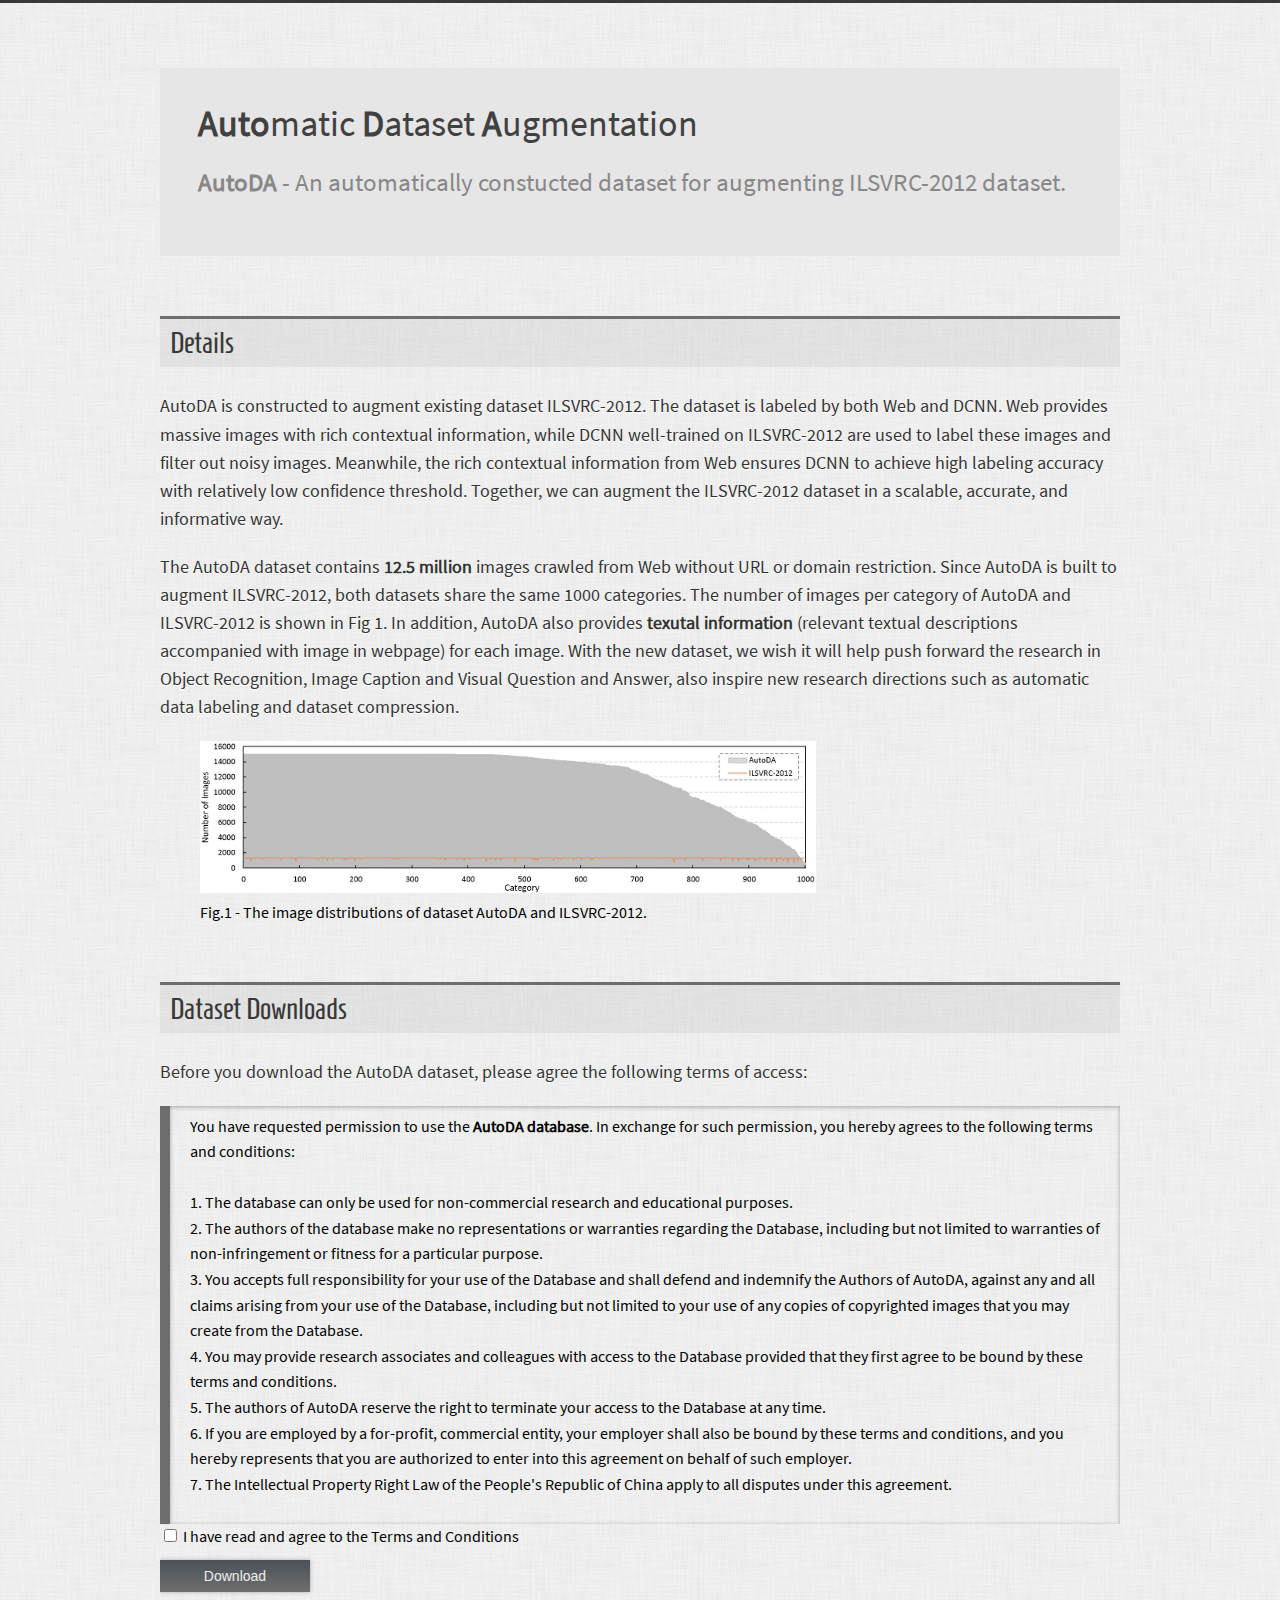
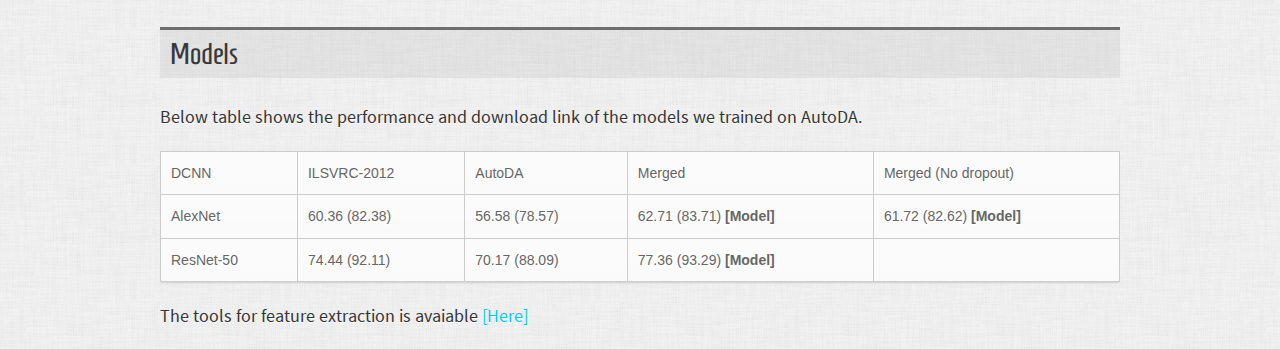
==== commit b641c53e: "add feature extract tools" ====
--- a/index.html
+++ b/index.html
@@ -10,16 +10,16 @@
   <link rel="stylesheet" type="text/css" href="public/css/autoset.css" />
   <link rel="stylesheet" type="text/css" href="public/css/reset.css" />
   <link rel="stylesheet" type="text/css" href="public/css/comment.css" />
-  <script type="text/javascript">
-    var _gaq = _gaq || [];
-    _gaq.push(['_setAccount', 'UA-39157716-1']);
-    _gaq.push(['_trackPageview']);
+  <script>
+    (function (i, s, o, g, r, a, m) {
+    i['GoogleAnalyticsObject'] = r; i[r] = i[r] || function () {
+      (i[r].q = i[r].q || []).push(arguments)
+    }, i[r].l = 1 * new Date(); a = s.createElement(o),
+      m = s.getElementsByTagName(o)[0]; a.async = 1; a.src = g; m.parentNode.insertBefore(a, m)
+    })(window, document, 'script', 'https://www.google-analytics.com/analytics.js', 'ga');
 
-    (function () {
-      var ga = document.createElement('script'); ga.type = 'text/javascript'; ga.async = true;
-      ga.src = ('https:' == document.location.protocol ? 'https://ssl' : 'http://www') + '.google-analytics.com/ga.js';
-      var s = document.getElementsByTagName('script')[0]; s.parentNode.insertBefore(ga, s);
-    })();
+    ga('create', 'UA-105536234-1', 'auto');
+    ga('send', 'pageview');
   </script>
   <script src="public/javascripts/jquery/1.5.2/jquery.min.js"></script>
 </head>
@@ -39,25 +39,18 @@
           <div class="about-page">
             <div class="line-2">
               <h1>Details</h1>
-              <p>AutoDA is constructed to augment existing dataset ILSVRC-2012. The 
-                  dataset is labeled by both Web and DCNN. Web provides massive images 
-                  with rich contextual information, while DCNN well-trained on ILSVRC-2012
-                   are used to label these images and filter out noisy images. Meanwhile, 
-                  the rich contextual information from Web ensures DCNN to achieve high 
-                  labeling accuracy with relatively low confidence threshold. Together, we
-                   can augment the ILSVRC-2012 dataset in a scalable, accurate, and 
-                  informative way.</p>
+              <p>AutoDA is constructed to augment existing dataset ILSVRC-2012. The dataset is labeled by both Web and DCNN.
+                Web provides massive images with rich contextual information, while DCNN well-trained on ILSVRC-2012 are
+                used to label these images and filter out noisy images. Meanwhile, the rich contextual information from Web
+                ensures DCNN to achieve high labeling accuracy with relatively low confidence threshold. Together, we can
+                augment the ILSVRC-2012 dataset in a scalable, accurate, and informative way.</p>
 
-              <p>The AutoDA dataset contains <b>12.5 million</b> images crawled from Web 
-                without URL or domain restriction. Since AutoDA is built to augment 
-                ILSVRC-2012, both datasets share the same 1000 categories. The number of
-                 images per category of AutoDA and ILSVRC-2012 is shown in Fig 1. In 
-                addition, AutoDA also provides <b>texutal information</b>  (relevant textual 
-                descriptions accompanied with image in webpage) for each image. With the
-                 new dataset, we wish it will help push forward the research in Object 
-                Recognition, Image Caption and Visual Question and Answer, also inspire 
-                new research directions such as automatic data labeling and dataset 
-                compression.</p>
+              <p>The AutoDA dataset contains <b>12.5 million</b> images crawled from Web without URL or domain restriction.
+                Since AutoDA is built to augment ILSVRC-2012, both datasets share the same 1000 categories. The number of
+                images per category of AutoDA and ILSVRC-2012 is shown in Fig 1. In addition, AutoDA also provides <b>texutal information</b>                (relevant textual descriptions accompanied with image in webpage) for each image. With the new dataset, we
+                wish it will help push forward the research in Object Recognition, Image Caption and Visual Question and
+                Answer, also inspire new research directions such as automatic data labeling and dataset compression.
+              </p>
               <figure>
                 <img src="public/autoda_statistic.JPG" width="70%" alt>
                 <figcaption>Fig.1 - The image distributions of dataset AutoDA and ILSVRC-2012.</figcaption>
@@ -69,21 +62,28 @@
                 <p>Before you download the AutoDA dataset, please agree the following terms of access:</p>
                 <blockquote>
                   You have requested permission to use the <b>AutoDA database</b>. In exchange for such permission, you hereby
-                  agrees to the following terms and conditions:</br></br>
+                  agrees to the following terms and conditions:</br>
+                  </br>
                   1. The database can only be used for non-commercial research and educational purposes.</br>
-                  2. The authors of the database make no representations or warranties regarding the Database, including but not limited to warranties of non-infringement or fitness for a particular purpose.</br>
-                  3. You accepts full responsibility for your use of the Database and shall defend and indemnify the Authors of AutoDA, against any and all claims arising from your use of the Database, including but not limited to your use of any copies of copyrighted images that you may create from the Database.</br>
-                  4. You may provide research associates and colleagues with access to the Database provided that they first agree to be bound by these terms and conditions.</br>
+                  2. The authors of the database make no representations or warranties regarding the Database, including but not limited to
+                  warranties of non-infringement or fitness for a particular purpose.</br>
+                  3. You accepts full responsibility for your use of the Database and shall defend and indemnify the Authors of AutoDA, against
+                  any and all claims arising from your use of the Database, including but not limited to your use of any
+                  copies of copyrighted images that you may create from the Database.</br>
+                  4. You may provide research associates and colleagues with access to the Database provided that they first agree to be bound
+                  by these terms and conditions.</br>
                   5. The authors of AutoDA reserve the right to terminate your access to the Database at any time.</br>
-                  6. If you are employed by a for-profit, commercial entity, your employer shall also be bound by these terms and conditions, and you hereby represents that you are authorized to enter into this agreement on behalf of such employer.</br>
+                  6. If you are employed by a for-profit, commercial entity, your employer shall also be bound by these terms and conditions,
+                  and you hereby represents that you are authorized to enter into this agreement on behalf of such employer.</br>
                   7. The Intellectual Property Right Law of the People's Republic of China apply to all disputes under this agreement.</br>
-                </br>
-                  
+                  </br>
+
                 </blockquote>
                 <form action="#" onsubmit="if(document.getElementById('agree').checked) { document.getElementById('download').style.display='block'; document.getElementById('comment').style.display='none'; return false; } else { alert('Please indicate that you have read and agree to the Terms and Conditions'); return false; }">
 
                   <input type="checkbox" name="checkbox" value="check" id="agree" /> I have read and agree to the Terms and
-                  Conditions<br />
+                  Conditions
+                  <br />
                   <input type="submit" name="submit" value="Download" class="submit" />
 
                 </form>
@@ -95,6 +95,7 @@
                 <p>The textual descriptions of each image in AutoDA are free available for download. All of these information
                   are listed in a single txt file, where each line can be splitted into five elements including <code>Image Key</code>,
                   <code>Category Label</code>, <code>Image URL</code>, <code>Meta Type</code> and <code>Text Decription</code>                  by "\t". It worthly note that one image may have multiply types of meta information.
+                <h2>3. For more information, contact us via email: auto-da AT outlook.com</h2>
               </div>
               <!--h2>Download Original Images</h2-->
               <!--p>First you are always free to obtain the images by their URLs. Alternatively, if you are a researcher/educator who wish to have a copy of the original images for non-commercial research and/or educational use, we may provide you access through our site, under certain conditions and at our discretion. The details are as follows:
@@ -132,6 +133,7 @@
                   </tbody>
                 </table>
               </div>
+              <p>The tools for feature extraction is avaiable <a href="https://1drv.ms/u/s!Ask-3YsvCI7KgUsY6sues1ux_nS9">[Here]</p></p>
               <!--h1>Download</h1>
       <h2><a href="http://1drv.ms/1NHxmi3">1. Autoset-1K</a></h2>
       <li>For each category, a set of image ID in <a href="http://clickture.blob.core.windows.net/split?restype=container&comp=list">Clickture-Full</a> is given. You can extract Autoset-1K image dataset according to our given image ID from Click-Full which contains 40 million of images.</li>
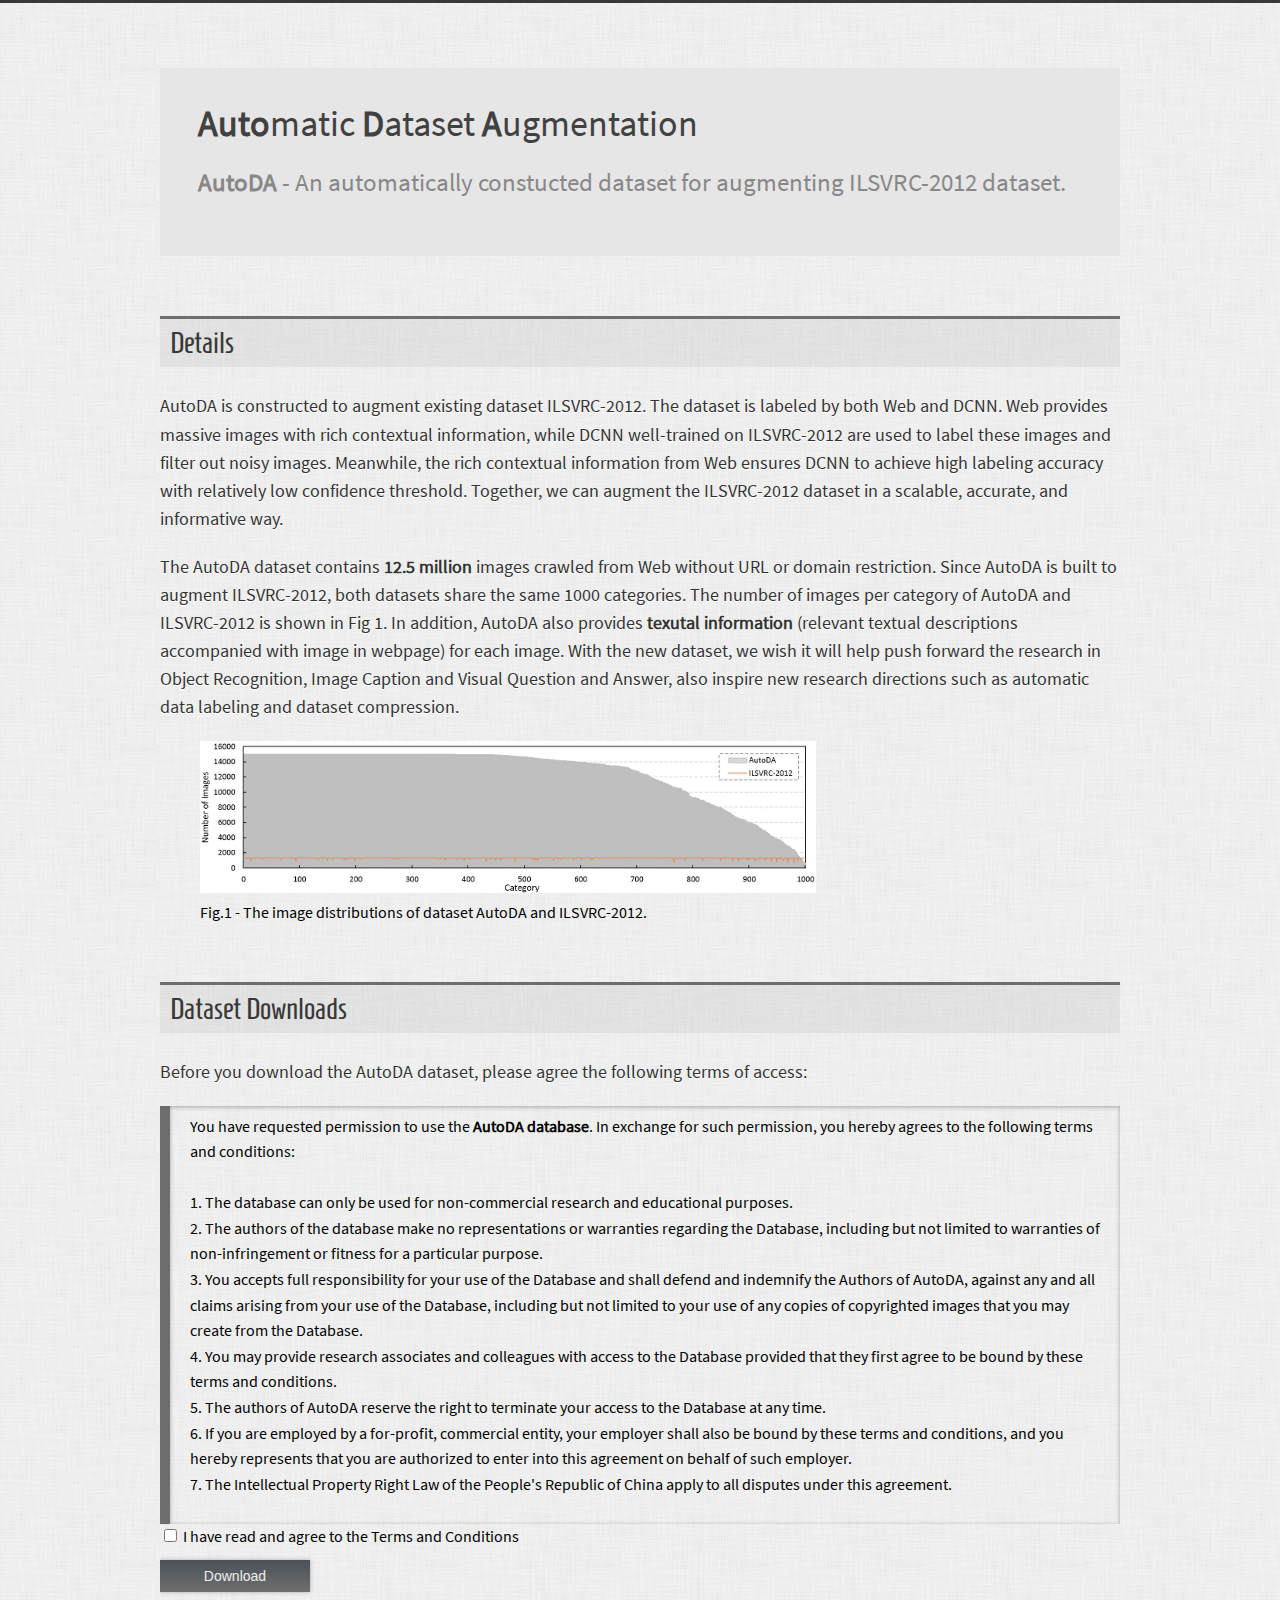
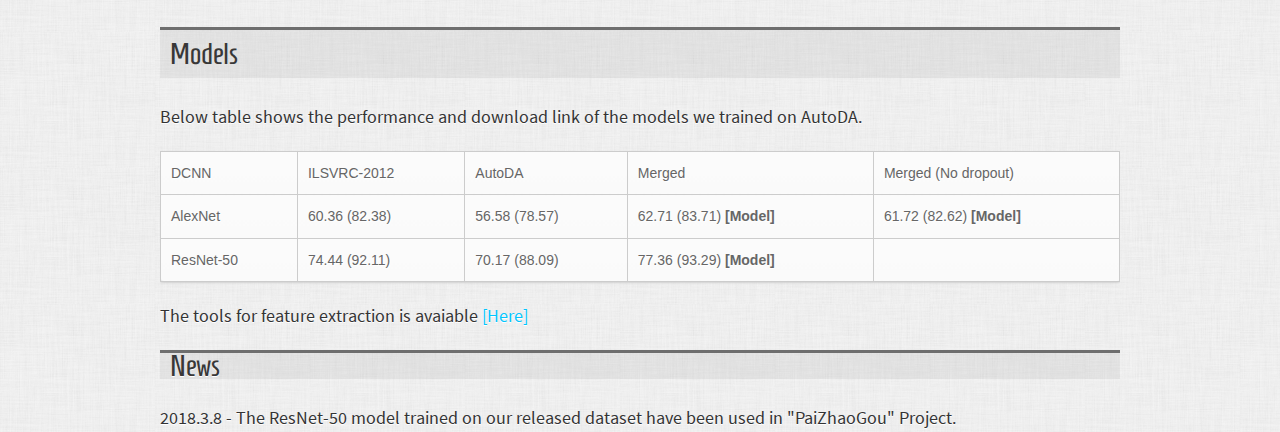
==== commit 709c0a2c: "add news" ====
--- a/index.html
+++ b/index.html
@@ -134,6 +134,8 @@
                 </table>
               </div>
               <p>The tools for feature extraction is avaiable <a href="https://1drv.ms/u/s!Ask-3YsvCI7KgUsY6sues1ux_nS9">[Here]</p></p>
+	      <h1>News</h1>
+	      <li>2018.3.8 -  The ResNet-50 model trained on our released dataset have been used in "PaiZhaoGou" Project.</li>
               <!--h1>Download</h1>
       <h2><a href="http://1drv.ms/1NHxmi3">1. Autoset-1K</a></h2>
       <li>For each category, a set of image ID in <a href="http://clickture.blob.core.windows.net/split?restype=container&comp=list">Clickture-Full</a> is given. You can extract Autoset-1K image dataset according to our given image ID from Click-Full which contains 40 million of images.</li>
@@ -162,4 +164,4 @@
   </div>
 </body>
 
-</html>+</html>
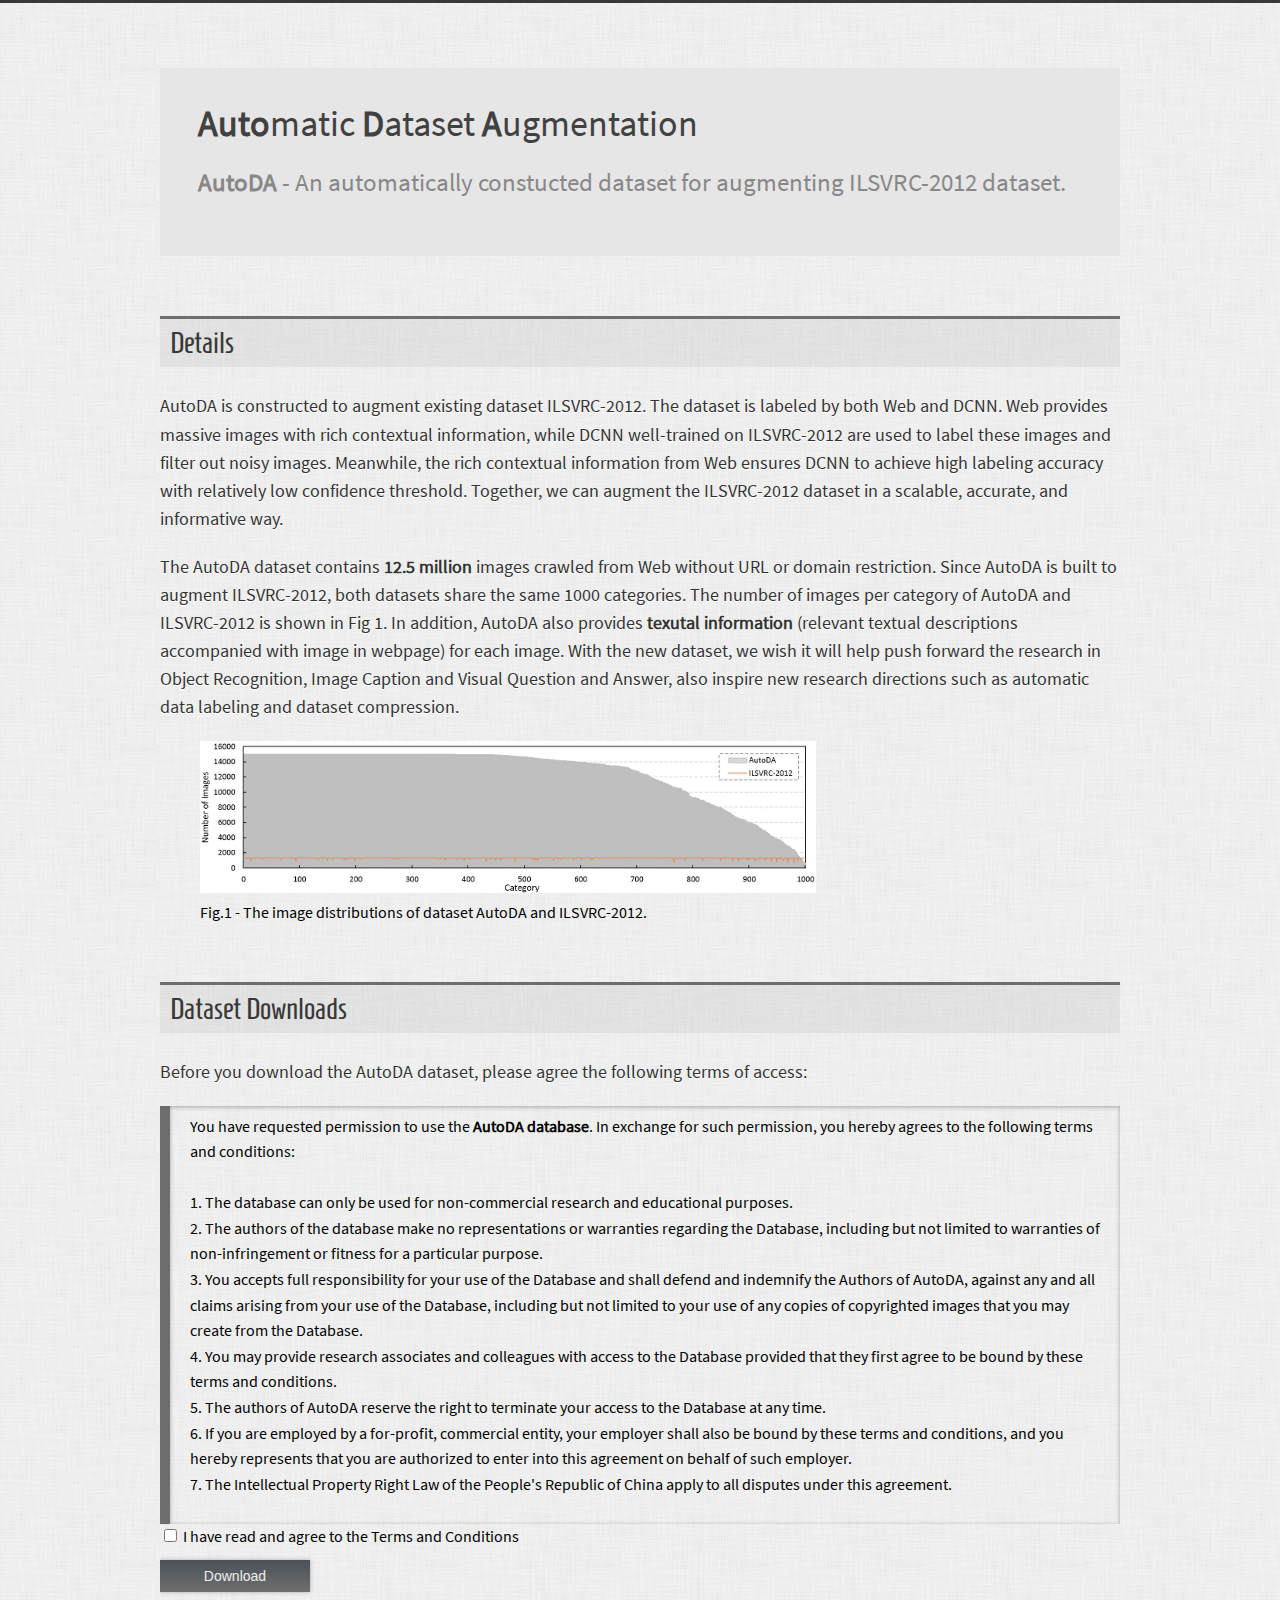
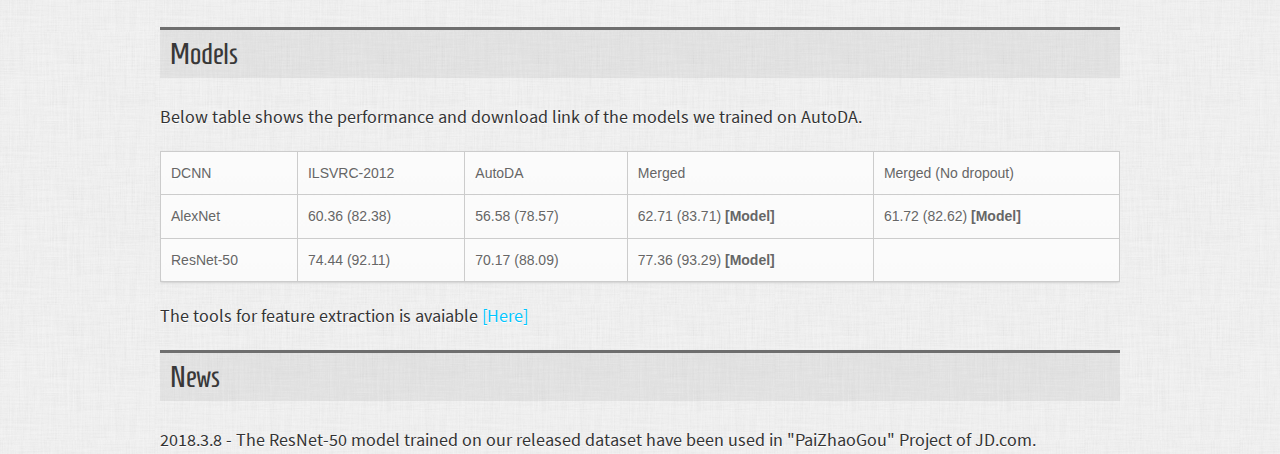
==== commit 2abb4f55: "Update index.html" ====
--- a/index.html
+++ b/index.html
@@ -133,9 +133,9 @@
                   </tbody>
                 </table>
               </div>
-              <p>The tools for feature extraction is avaiable <a href="https://1drv.ms/u/s!Ask-3YsvCI7KgUsY6sues1ux_nS9">[Here]</p></p>
+              <p>The tools for feature extraction is avaiable <a href="https://1drv.ms/u/s!Ask-3YsvCI7KgUsY6sues1ux_nS9">[Here]</a></p>
 	      <h1>News</h1>
-	      <li>2018.3.8 -  The ResNet-50 model trained on our released dataset have been used in "PaiZhaoGou" Project.</li>
+	      <li>2018.3.8 -  The ResNet-50 model trained on our released dataset have been used in "PaiZhaoGou" Project of JD.com.</li>
               <!--h1>Download</h1>
       <h2><a href="http://1drv.ms/1NHxmi3">1. Autoset-1K</a></h2>
       <li>For each category, a set of image ID in <a href="http://clickture.blob.core.windows.net/split?restype=container&comp=list">Clickture-Full</a> is given. You can extract Autoset-1K image dataset according to our given image ID from Click-Full which contains 40 million of images.</li>
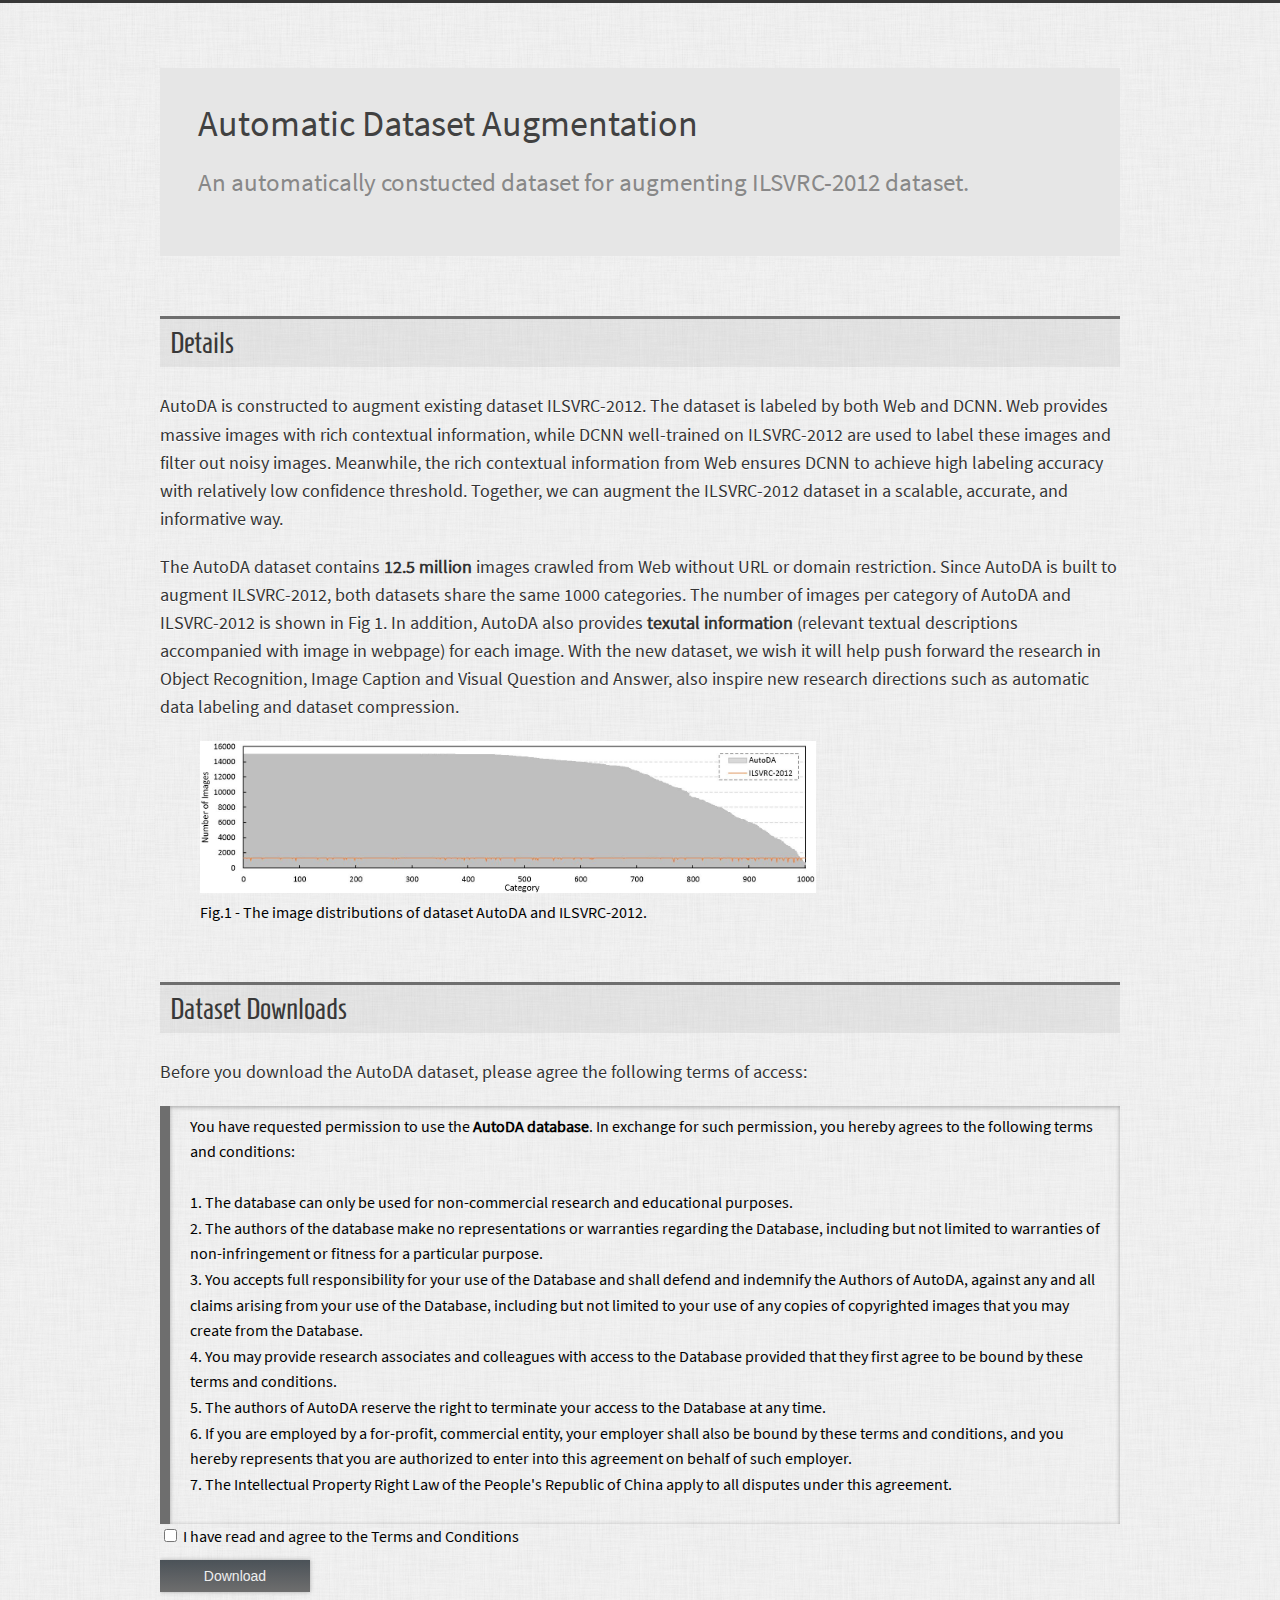
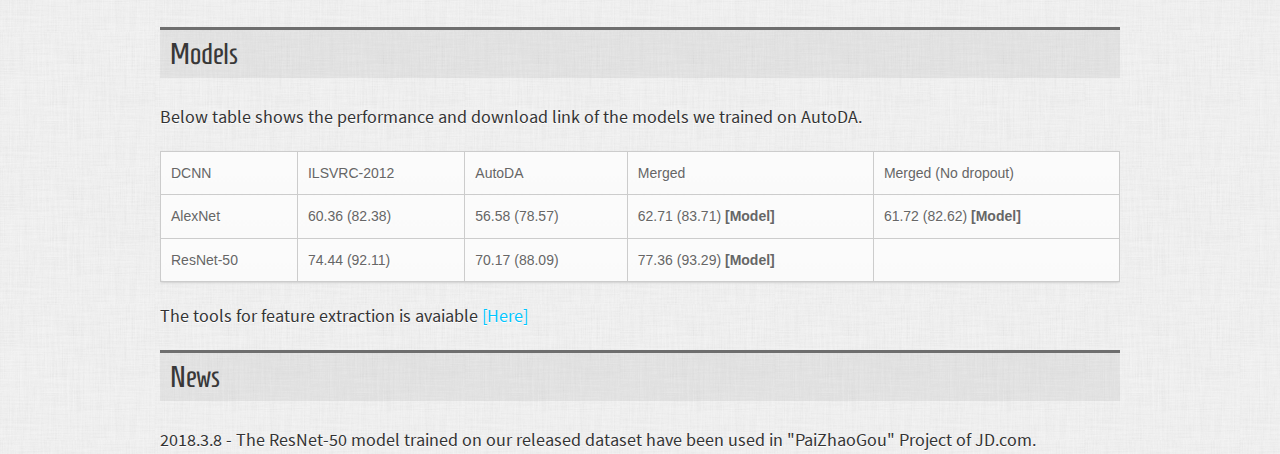
==== commit 2b04ebb8: "Update index.html" ====
--- a/index.html
+++ b/index.html
@@ -31,8 +31,8 @@
       <div class="about">
         <div class="profile">
           <div class="info" width="100%">
-            <div class="first-name"><b>Auto</b>matic <b>D</b>ataset <b>A</b>ugmentation</div>
-            <p class="extra-info"><b>AutoDA</b> - An automatically constucted dataset for augmenting ILSVRC-2012 dataset.</p>
+            <div class="first-name">Automatic Dataset Augmentation</div>
+            <p class="extra-info">An automatically constucted dataset for augmenting ILSVRC-2012 dataset.</p>
           </div>
         </div>
         <div class="markdown-body">
